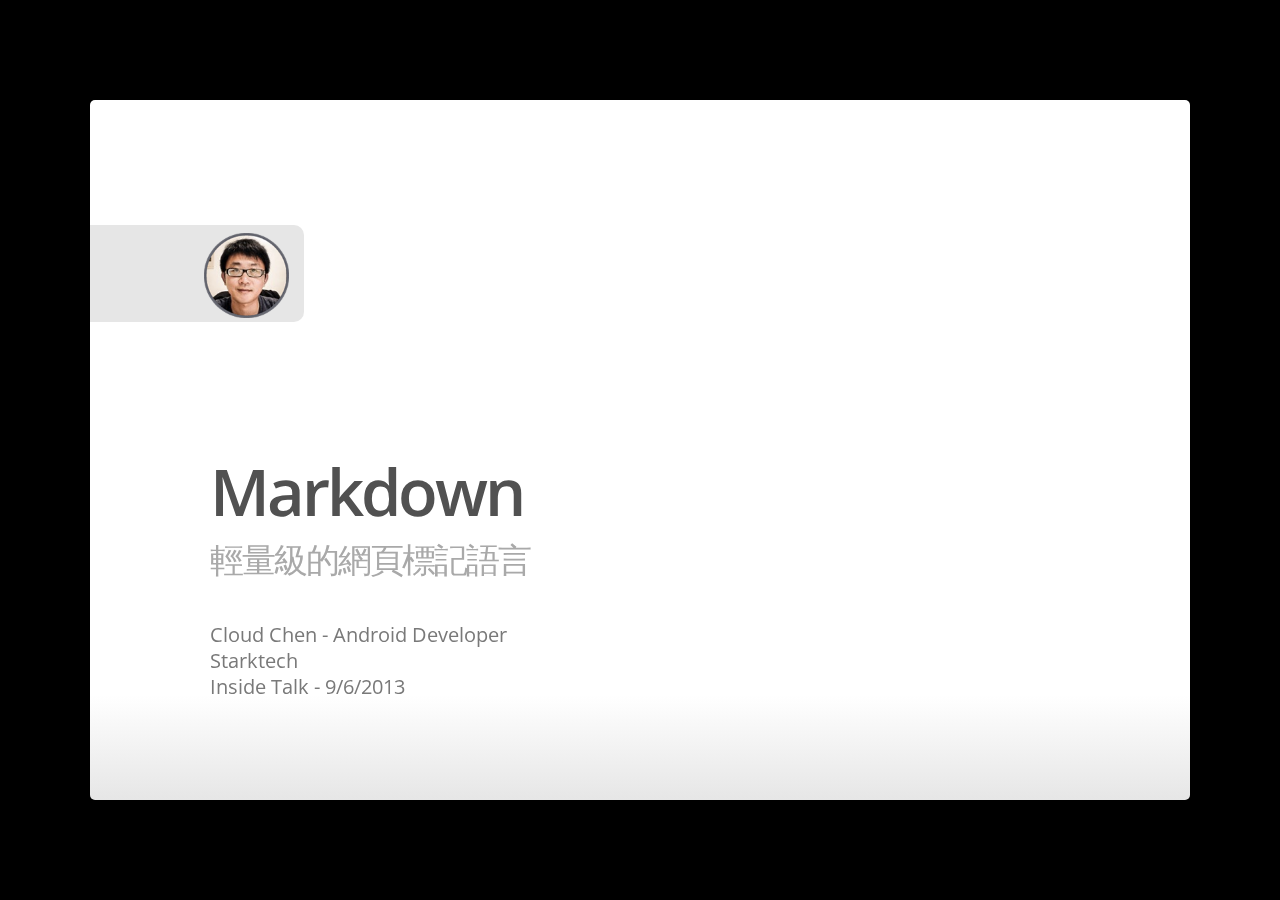
==== template.html @ d06f72a3 "recreate the git repo" ====
<!--
Google IO 2012/2013 HTML5 Slide Template

Authors: Eric Bidelman <ebidel@gmail.com>
         Luke Mahé <lukem@google.com>

URL: https://code.google.com/p/io-2012-slides
-->
<!DOCTYPE html>
<html>
<head>
  <title></title>
  <meta charset="utf-8">
  <meta http-equiv="X-UA-Compatible" content="chrome=1">
  <!--<meta name="viewport" content="width=device-width, initial-scale=1.0, minimum-scale=1.0">-->
  <!--<meta name="viewport" content="width=device-width, initial-scale=1.0">-->
  <!--This one seems to work all the time, but really small on ipad-->
  <!--<meta name="viewport" content="initial-scale=0.4">-->
  <meta name="apple-mobile-web-app-capable" content="yes">
  <link rel="stylesheet" media="all" href="theme/css/default.css">
  <link rel="stylesheet" media="only screen and (max-device-width: 480px)" href="theme/css/phone.css">
  <base target="_blank"> <!-- This amazingness opens all links in a new tab. -->
  <script data-main="js/slides" src="js/require-1.0.8.min.js"></script>
</head>
<body style="opacity: 0">

<slides class="layout-widescreen">

  <slide class="title-slide segue nobackground">
    <aside class="gdbar"><img src="images/avatar_128.png"></aside>
    <!-- The content of this hgroup is replaced programmatically through the slide_config.json. -->
    <hgroup class="auto-fadein">
      <h1 data-config-title><!-- populated from slide_config.json --></h1>
      <h2 data-config-subtitle><!-- populated from slide_config.json --></h2>
      <p data-config-presenter><!-- populated from slide_config.json --></p>
    </hgroup>
  </slide>

  <slide>
    <hgroup>
      <h2>什麼是 Markdown ?</h2>
    </hgroup>
    <article>
      <ul>
        <li>Markup Language (標記語言) 的一種</li>
        <li>一種寫作的方法</li>
        <li>純文字的 rich text word processor</li>
        <li></li>
      </ul>
    </article>
  </slide>

  <slide>
    <hgroup>
      <h2>Slide with Bullets that Build</h2>
      <h3>Subtitle Placeholder</h3>
    </hgroup>
    <article>
      <p>A list where items build:</p>
      <ul class="build">
        <li>Pressing 'h' highlights code snippets</li>
        <li>Pressing 'p' toggles speaker notes (if they're on the current slide)</li>
        <li>Pressing 'f' toggles fullscreen viewing</li>
        <li>Pressing 'w' toggles widescreen</li>
        <li>Pressing 'o' toggles overview mode</li>
        <li>Pressing 'ESC' toggles off these goodies</li>
      </ul>
      <p>Another list, but items fade as they build:</p>
      <ul class="build fade">
        <li>Hover over me!</li>
        <li>Hover over me!</li>
        <li>Hover over me!</li>
      </ul>
    </article>
  </slide>

  <slide>
    <hgroup>
      <h2>Slide with (Smaller Font)</h2>
    </hgroup>
    <article class="smaller">
      <ul>
        <li>All <a href="http://google.com">links</a> open in new tabs.</li>
        <li>To change that this, add <code>target="_self"</code> to the link.</li>
      </ul>
    </article>
  </slide>

  <slide hidden>
    Hidden slides are left out of the presentation.
  </slide>

  <slide>
    <hgroup>
      <h2>Code Slide (with Subtitle Placeholder)</h2>
      <h3>Subtitle Placeholder</h3>
    </hgroup>
    <article>
      <p>Press 'h' to highlight important sections of code (wrapped in <code>&lt;b&gt;</code>).</p>
      <pre data-lang="markdown">
Hello *Stark!*

Welcome to **Starktech**!
</pre>
<pre class="prettyprint" data-lang="html">
&lt;p&gt;Hello &lt;strong&gt;Stark!&lt;/strong&gt;&lt;/p&gt;
&lt;p&gt;Welcome to &lt;i&gt;Starktech!&lt;/i&gt;&lt;/p&gt;
</pre>
    <p>
      <ul>
        <li>Hello Stark!</li>
        <li>Welcome to <i>Starktech!</i></li>
      </ul>
    </p>
    </article>
  </slide>

  <slide>
    <hgroup>
      <h2>Code Slide (Smaller Font)</h2>
    </hgroup>
    <article class="smaller">
      <pre class="prettyprint" data-lang="javascript">
// Say hello world until the user starts questioning
// the meaningfulness of their existence.
function helloWorld(world) {
  for (var i = 42; --i &gt;= 0;) {
    alert('Hello ' + String(world));
  }
}
</pre>
<pre class="prettyprint" data-lang="css">
&lt;style&gt;
  p { color: pink }
  b { color: blue }
&lt;/style&gt;
</pre>
<pre class="prettyprint" data-lang="html">
&lt;!DOCTYPE html>
&lt;html>
&lt;head>
  &lt;title>My Awesome Page&lt;/title>
&lt;/head>
&lt;body>
  &lt;p&gt;Hello world&lt;/p&gt;
&lt;body>
&lt;/html>
</pre>
    </article>
  </slide>

  <slide>
    <aside class="note">
      <section>
        <ul>
          <li>Point I wanted to make #1</li>
          <li>Point I wanted to make #2</li>
          <li>Point I wanted to make #3</li>
          <li>Example <a href="#">link</a> in notes.</li>
        </ul>
        <p><b>Remember to say this tag line!</b></p>
      </section>
    </aside>
    <hgroup>
      <h2>Slide with Speaker Notes</h2>
    </hgroup>
    <article>
      <p>Press 'p' to toggle speaker notes.</p>
    </article>
  </slide>

  <slide>
    <aside class="note">
      <section>
        <ul>
          <li>See this amazing link: <a href="http://www.google.com">link</a>.</li>
        </ul>
        <p><b>Remember to say this tag line!</b></p>
      </section>
    </aside>
    <hgroup>
      <h2>Presenter Mode</h2>
    </hgroup>
    <article>
      <p>Add <code><a href="?presentme=true" target="_self">?presentme=true</a></code> to the URL to enabled presenter mode.
      This setting is sticky, meaning refreshing the page will persist presenter
      mode.</p>
      <p>Hit <code><a href="?presentme=false" target="_self">?presentme=false</a></code> to disable presenter mode.</p>
    </article>
  </slide>

  <slide>
    <hgroup>
      <h2>Slide with Image</h2>
    </hgroup>
    <article>
      <img src="images/chart.png" class="reflect" alt="Description" title="Description">
      <footer class="source">source: place source info here</footer>
    </article>
  </slide>

  <slide>
    <hgroup>
      <h2>Slide with Image (Centered horz/vert)</h2>
    </hgroup>
    <article class="flexbox vcenter">
      <img src="images/barchart.png" alt="Description" title="Description">
      <footer class="source">source: place source info here</footer>
    </article>
  </slide>

  <slide>
    <hgroup>
      <h2>Table Option A</h2>
      <h3>Subtitle Placeholder</h3>
    </hgroup>
    <article>
      <table>
        <tr>
          <th>格式</th><th>常見用途</th>
        </tr>
        <tr>
          <td>XML (eXtensible Markup Language)</td><td class="highlight">展現格式、五六七八、五花八門</td>
        </tr>
        <tr>
          <td>HTML (HyperText Markup Language)</td><td>網頁</td>
        </tr>
        <tr>
          <td>Textile</td><td>Wikipedia</td>
        </tr>
        <tr>
          <td>Row 4</td><td>placeholder</td>
        </tr>
        <tr>
          <td>Row 5</td><td>placeholder</td>
        </tr>
      </table>
    </article>
  </slide>

  <slide>
    <hgroup>
      <h2>Table Option A (Smaller Text)</h2>
      <h3>Subtitle Placeholder</h3>
    </hgroup>
    <article class="smaller">
      <table>
        <tr>
          <th></th><th>Column 1</th><th>Column 2</th><th>Column 3</th><th>Column 4</th>
        </tr>
        <tr>
          <td>Row 1</td><td>placeholder</td><td class="highlight">placeholder</td><td>placeholder</td><td>placeholder</td>
        </tr>
        <tr>
          <td>Row 2</td><td>placeholder</td><td>placeholder</td><td>placeholder</td><td>placeholder</td>
        </tr>
        <tr>
          <td>Row 3</td><td>placeholder</td><td>placeholder</td><td>placeholder</td><td>placeholder</td>
        </tr>
        <tr>
          <td>Row 4</td><td>placeholder</td><td>placeholder</td><td>placeholder</td><td>placeholder</td>
        </tr>
        <tr>
          <td>Row 5</td><td>placeholder</td><td>placeholder</td><td>placeholder</td><td>placeholder</td>
        </tr>
      </table>
    </article>
  </slide>

  <slide>
    <hgroup>
      <h2>Table Option B</h2>
      <h3>Subtitle Placeholder</h3>
    </hgroup>
    <article>
      <table class="rows">
        <tr>
          <th>Header 1</th><td>placeholder</td><td class="highlight">placeholder</td><td>placeholder</td>
        </tr>
        <tr>
          <th>Header 2</th><td>placeholder</td><td>placeholder</td><td>placeholder</td>
        </tr>
        <tr>
          <th>Header 3</th><td>placeholder</td><td>placeholder</td><td>placeholder</td>
        </tr>
        <tr>
          <th>Header 4</th><td>placeholder</td><td>placeholder</td><td>placeholder</td>
        </tr>
        <tr>
          <th>Header 5</th><td>placeholder</td><td>placeholder</td><td>placeholder</td>
        </tr>
      </table>
    </article>
  </slide>

  <slide>
    <hgroup>
      <h2>Slide Styles</h2>
    </hgroup>
    <article class="smaller">
      <div class="columns-2">
        <ul>
          <li class="red">class="red"</li>
          <li class="red2">class="red2"</li>
          <li class="red3">class="red3"</li>
          <li class="blue">class="blue"</li>
          <li class="blue2">class="blue2"</li>
          <li class="blue3">class="blue3"</li>
          <li class="green">class="green"</li>
          <li class="green2">class="green2"</li>
        </ul>
        <ul>
          <li class="green3">class="green3"</li>
          <li class="yellow">class="yellow"</li>
          <li class="yellow2">class="yellow2"</li>
          <li class="yellow3">class="yellow3"</li>
          <li class="gray">class="gray"</li>
          <li class="gray2">class="gray2"</li>
          <li class="gray3">class="gray3"</li>
          <li class="gray4">class="gray4"</li>
        </ul>
      </div>
      <div class="centered" style="margin-top:2em">
        I am centered text with a <button>Button</button> and <button disabled>Disabled</button> button.
      </div>
    </article>
  </slide>

  <slide class="segue dark nobackground">
    <aside class="gdbar"><img src="images/avatar_128.png"></aside>
    <hgroup class="auto-fadein">
      <h2>Learning Resource</h2>
      <h3>Subtitle Placeholder</h3>
    </hgroup>
  </slide>

  <slide class="fill nobackground" style="background-image: url(images/sky.jpg)">
    <hgroup>
      <h2 class="white">Full Image (with Optional Header)</h2>
    </hgroup>
    <footer class="source white">www.flickr.com/photos/25797459@N06/5438799763/</footer>
  </slide>

  <slide class="segue dark quote nobackground">
    <aside class="gdbar right bottom"><img src="images/google_developers_icon_128.png"></aside>
    <article class="flexbox vleft auto-fadein">
      <q>
        This is an example of quote text.
      </q>
      <div class="author">
        Name<br>
        Company
      </div>
    </article>
  </slide>

  <slide>
    <hgroup>
      <h2>Slide with Iframe</h2>
    </hgroup>
    <article>
      <iframe data-src="http://www.google.com/doodle4google/resources/history.html"></iframe>
    </article>
  </slide>

  <slide>
    <article>
      <iframe data-src="http://www.google.com/doodle4google/resources/history.html"></iframe>
    </article>
  </slide>

  <slide class="thank-you-slide segue nobackground">
    <aside class="gdbar right"><img src="images/avatar_128.png"></aside>
    <article class="flexbox vleft auto-fadein">
      <h2>&lt;Thank You!&gt;</h2>
      <p>Important contact information goes here.</p>
    </article>
    <p class="auto-fadein" data-config-contact>
      <!-- populated from slide_config.json -->
    </p>
  </slide>

  <slide class="logoslide dark nobackground">
    <article class="flexbox vcenter">
      <span><img src="images/google_developers_logo_white.png"></span>
    </article>
  </slide>

  <slide class="backdrop"></slide>

</slides>

<script>
var _gaq = _gaq || [];
_gaq.push(['_setAccount', 'UA-XXXXXXXX-1']);
_gaq.push(['_trackPageview']);

(function() {
  var ga = document.createElement('script'); ga.type = 'text/javascript'; ga.async = true;
  ga.src = ('https:' == document.location.protocol ? 'https://ssl' : 'http://www') + '.google-analytics.com/ga.js';
  var s = document.getElementsByTagName('script')[0]; s.parentNode.insertBefore(ga, s);
})();
</script>

<!--[if IE]>
  <script src="http://ajax.googleapis.com/ajax/libs/chrome-frame/1/CFInstall.min.js"></script>
  <script>CFInstall.check({mode: 'overlay'});</script>
<![endif]-->
</body>
</html>
---- theme/css/default.css ----
@charset "UTF-8";
/* line 17, ../../../../../../Library/Ruby/Gems/1.8/gems/compass-0.12.2/frameworks/compass/stylesheets/compass/reset/_utilities.scss */
html, body, div, span, applet, object, iframe,
h1, h2, h3, h4, h5, h6, p, blockquote, pre,
a, abbr, acronym, address, big, cite, code,
del, dfn, em, img, ins, kbd, q, s, samp,
small, strike, strong, sub, sup, tt, var,
b, u, i, center,
dl, dt, dd, ol, ul, li,
fieldset, form, label, legend,
table, caption, tbody, tfoot, thead, tr, th, td,
article, aside, canvas, details, embed,
figure, figcaption, footer, header, hgroup,
menu, nav, output, ruby, section, summary,
time, mark, audio, video {
  margin: 0;
  padding: 0;
  border: 0;
  font: inherit;
  font-size: 100%;
  vertical-align: baseline;
}

/* line 22, ../../../../../../Library/Ruby/Gems/1.8/gems/compass-0.12.2/frameworks/compass/stylesheets/compass/reset/_utilities.scss */
html {
  line-height: 1;
}

/* line 24, ../../../../../../Library/Ruby/Gems/1.8/gems/compass-0.12.2/frameworks/compass/stylesheets/compass/reset/_utilities.scss */
ol, ul {
  list-style: none;
}

/* line 26, ../../../../../../Library/Ruby/Gems/1.8/gems/compass-0.12.2/frameworks/compass/stylesheets/compass/reset/_utilities.scss */
table {
  border-collapse: collapse;
  border-spacing: 0;
}

/* line 28, ../../../../../../Library/Ruby/Gems/1.8/gems/compass-0.12.2/frameworks/compass/stylesheets/compass/reset/_utilities.scss */
caption, th, td {
  text-align: left;
  font-weight: normal;
  vertical-align: middle;
}

/* line 30, ../../../../../../Library/Ruby/Gems/1.8/gems/compass-0.12.2/frameworks/compass/stylesheets/compass/reset/_utilities.scss */
q, blockquote {
  quotes: none;
}
/* line 103, ../../../../../../Library/Ruby/Gems/1.8/gems/compass-0.12.2/frameworks/compass/stylesheets/compass/reset/_utilities.scss */
q:before, q:after, blockquote:before, blockquote:after {
  content: "";
  content: none;
}

/* line 32, ../../../../../../Library/Ruby/Gems/1.8/gems/compass-0.12.2/frameworks/compass/stylesheets/compass/reset/_utilities.scss */
a img {
  border: none;
}

/* line 116, ../../../../../../Library/Ruby/Gems/1.8/gems/compass-0.12.2/frameworks/compass/stylesheets/compass/reset/_utilities.scss */
article, aside, details, figcaption, figure, footer, header, hgroup, menu, nav, section, summary {
  display: block;
}

/**
 * Base SlideDeck Styles
 */
/* line 52, ../scss/_base.scss */
html {
  height: 100%;
  overflow: hidden;
}

/* line 57, ../scss/_base.scss */
body {
  margin: 0;
  padding: 0;
  opacity: 0;
  height: 100%;
  min-height: 740px;
  width: 100%;
  overflow: hidden;
  color: #fff;
  -webkit-font-smoothing: antialiased;
  -moz-font-smoothing: antialiased;
  -ms-font-smoothing: antialiased;
  -o-font-smoothing: antialiased;
  -webkit-transition: opacity 800ms ease-in;
  -webkit-transition-delay: 100ms;
  -moz-transition: opacity 800ms ease-in 100ms;
  -o-transition: opacity 800ms ease-in 100ms;
  transition: opacity 800ms ease-in 100ms;
}
/* line 73, ../scss/_base.scss */
body.loaded {
  opacity: 1 !important;
}

/* line 78, ../scss/_base.scss */
input, button {
  vertical-align: middle;
}

/* line 82, ../scss/_base.scss */
slides > slide[hidden] {
  display: none !important;
}

/* line 86, ../scss/_base.scss */
slides {
  width: 100%;
  height: 100%;
  position: absolute;
  left: 0;
  top: 0;
  -webkit-transform: translate3d(0, 0, 0);
  -moz-transform: translate3d(0, 0, 0);
  -ms-transform: translate3d(0, 0, 0);
  -o-transform: translate3d(0, 0, 0);
  transform: translate3d(0, 0, 0);
  -webkit-perspective: 1000;
  -moz-perspective: 1000;
  -ms-perspective: 1000;
  -o-perspective: 1000;
  perspective: 1000;
  -webkit-transform-style: preserve-3d;
  -moz-transform-style: preserve-3d;
  -ms-transform-style: preserve-3d;
  -o-transform-style: preserve-3d;
  transform-style: preserve-3d;
  -webkit-transition: opacity 800ms ease-in;
  -webkit-transition-delay: 100ms;
  -moz-transition: opacity 800ms ease-in 100ms;
  -o-transition: opacity 800ms ease-in 100ms;
  transition: opacity 800ms ease-in 100ms;
}

/* line 98, ../scss/_base.scss */
slides > slide {
  display: block;
  position: absolute;
  overflow: hidden;
  left: 50%;
  top: 50%;
  -webkit-box-sizing: border-box;
  -moz-box-sizing: border-box;
  box-sizing: border-box;
}

/* Slide styles */
/*article.fill iframe {
  position: absolute;
  left: 0;
  top: 0;
  width: 100%;
  height: 100%;

  border: 0;
  margin: 0;

  @include border-radius(10px);

  z-index: -1;
}

slide.fill {
  background-repeat: no-repeat;
  @include background-size(cover);
}

slide.fill img {
  position: absolute;
  left: 0;
  top: 0;
  min-width: 100%;
  min-height: 100%;

  z-index: -1;
}
*/
/**
 * Theme Styles
 */
/* line 22, ../scss/default.scss */
::selection {
  color: white;
  background-color: #ffd14d;
  text-shadow: none;
}

/* line 28, ../scss/default.scss */
::-webkit-scrollbar {
  height: 16px;
  overflow: visible;
  width: 16px;
}

/* line 33, ../scss/default.scss */
::-webkit-scrollbar-thumb {
  background-color: rgba(0, 0, 0, 0.1);
  background-clip: padding-box;
  border: solid transparent;
  min-height: 28px;
  padding: 100px 0 0;
  -webkit-box-shadow: inset 1px 1px 0 rgba(0, 0, 0, 0.1), inset 0 -1px 0 rgba(0, 0, 0, 0.07);
  -moz-box-shadow: inset 1px 1px 0 rgba(0, 0, 0, 0.1), inset 0 -1px 0 rgba(0, 0, 0, 0.07);
  box-shadow: inset 1px 1px 0 rgba(0, 0, 0, 0.1), inset 0 -1px 0 rgba(0, 0, 0, 0.07);
  border-width: 1px 1px 1px 6px;
}

/* line 42, ../scss/default.scss */
::-webkit-scrollbar-thumb:hover {
  background-color: rgba(0, 0, 0, 0.5);
}

/* line 45, ../scss/default.scss */
::-webkit-scrollbar-button {
  height: 0;
  width: 0;
}

/* line 49, ../scss/default.scss */
::-webkit-scrollbar-track {
  background-clip: padding-box;
  border: solid transparent;
  border-width: 0 0 0 4px;
}

/* line 54, ../scss/default.scss */
::-webkit-scrollbar-corner {
  background: transparent;
}

/* line 58, ../scss/default.scss */
body {
  background: black;
}

/* line 62, ../scss/default.scss */
slides > slide {
  display: none;
  font-family: 'Open Sans', Arial, sans-serif;
  font-size: 26px;
  color: #797979;
  width: 900px;
  height: 700px;
  margin-left: -450px;
  margin-top: -350px;
  padding: 40px 60px;
  -webkit-border-radius: 5px;
  -moz-border-radius: 5px;
  -ms-border-radius: 5px;
  -o-border-radius: 5px;
  border-radius: 5px;
  -webkit-transition: all 0.6s ease-in-out;
  -moz-transition: all 0.6s ease-in-out;
  -o-transition: all 0.6s ease-in-out;
  transition: all 0.6s ease-in-out;
}
/* line 83, ../scss/default.scss */
slides > slide.far-past {
  display: none;
}
/* line 90, ../scss/default.scss */
slides > slide.past {
  display: block;
  opacity: 0;
}
/* line 97, ../scss/default.scss */
slides > slide.current {
  display: block;
  opacity: 1;
}
/* line 103, ../scss/default.scss */
slides > slide.current .auto-fadein {
  opacity: 1;
}
/* line 107, ../scss/default.scss */
slides > slide.current .gdbar {
  -webkit-background-size: 100% 100%;
  -moz-background-size: 100% 100%;
  -o-background-size: 100% 100%;
  background-size: 100% 100%;
}
/* line 112, ../scss/default.scss */
slides > slide.next {
  display: block;
  opacity: 0;
  pointer-events: none;
}
/* line 120, ../scss/default.scss */
slides > slide.far-next {
  display: none;
}
/* line 127, ../scss/default.scss */
slides > slide.dark {
  background: #515151 !important;
}
/* line 135, ../scss/default.scss */
slides > slide:not(.nobackground):before {
  font-size: 12pt;
  content: "";
  position: absolute;
  bottom: 20px;
  left: 60px;
  background: url(../../images/avatar_128.png) no-repeat 0 50%;
  -webkit-background-size: 30px 30px;
  -moz-background-size: 30px 30px;
  -o-background-size: 30px 30px;
  background-size: 30px 30px;
  padding-left: 40px;
  height: 30px;
  line-height: 1.9;
}
/* line 147, ../scss/default.scss */
slides > slide:not(.nobackground):after {
  font-size: 12pt;
  content: attr(data-slide-num) "/" attr(data-total-slides);
  position: absolute;
  bottom: 20px;
  right: 60px;
  line-height: 1.9;
}
/* line 158, ../scss/default.scss */
slides > slide.title-slide:after {
  content: '';
  position: absolute;
  bottom: 40px;
  right: 40px;
  width: 100%;
  height: 60px;
}
/* line 170, ../scss/default.scss */
slides > slide.backdrop {
  z-index: -10;
  display: block !important;
  background: -webkit-gradient(linear, 50% 0%, 50% 100%, color-stop(0%, #ffffff), color-stop(85%, #ffffff), color-stop(100%, #e6e6e6));
  background: -webkit-linear-gradient(#ffffff, #ffffff 85%, #e6e6e6);
  background: -moz-linear-gradient(#ffffff, #ffffff 85%, #e6e6e6);
  background: -o-linear-gradient(#ffffff, #ffffff 85%, #e6e6e6);
  background: linear-gradient(#ffffff, #ffffff 85%, #e6e6e6);
  background-color: white;
}
/* line 175, ../scss/default.scss */
slides > slide.backdrop:after, slides > slide.backdrop:before {
  display: none;
}
/* line 180, ../scss/default.scss */
slides > slide > hgroup + article {
  margin-top: 45px;
}
/* line 184, ../scss/default.scss */
slides > slide > hgroup + article.flexbox.vcenter, slides > slide > hgroup + article.flexbox.vleft, slides > slide > hgroup + article.flexbox.vright {
  height: 80%;
}
/* line 189, ../scss/default.scss */
slides > slide > hgroup + article p {
  margin-bottom: 1em;
}
/* line 194, ../scss/default.scss */
slides > slide > article:only-child {
  height: 100%;
}
/* line 197, ../scss/default.scss */
slides > slide > article:only-child > iframe {
  height: 98%;
}

/* line 203, ../scss/default.scss */
slides.layout-faux-widescreen > slide {
  padding: 40px 160px;
}

/* line 212, ../scss/default.scss */
slides.layout-widescreen > slide,
slides.layout-faux-widescreen > slide {
  margin-left: -550px;
  width: 1100px;
}
/* line 217, ../scss/default.scss */
slides.layout-widescreen > slide.far-past,
slides.layout-faux-widescreen > slide.far-past {
  display: block;
  display: none;
  -webkit-transform: translate(-2260px);
  -moz-transform: translate(-2260px);
  -ms-transform: translate(-2260px);
  -o-transform: translate(-2260px);
  transform: translate(-2260px);
  -webkit-transform: translate3d(-2260px, 0, 0);
  -moz-transform: translate3d(-2260px, 0, 0);
  -ms-transform: translate3d(-2260px, 0, 0);
  -o-transform: translate3d(-2260px, 0, 0);
  transform: translate3d(-2260px, 0, 0);
}
/* line 224, ../scss/default.scss */
slides.layout-widescreen > slide.past,
slides.layout-faux-widescreen > slide.past {
  display: block;
  opacity: 0;
}
/* line 231, ../scss/default.scss */
slides.layout-widescreen > slide.current,
slides.layout-faux-widescreen > slide.current {
  display: block;
  opacity: 1;
}
/* line 238, ../scss/default.scss */
slides.layout-widescreen > slide.next,
slides.layout-faux-widescreen > slide.next {
  display: block;
  opacity: 0;
  pointer-events: none;
}
/* line 246, ../scss/default.scss */
slides.layout-widescreen > slide.far-next,
slides.layout-faux-widescreen > slide.far-next {
  display: block;
  display: none;
  -webkit-transform: translate(2260px);
  -moz-transform: translate(2260px);
  -ms-transform: translate(2260px);
  -o-transform: translate(2260px);
  transform: translate(2260px);
  -webkit-transform: translate3d(2260px, 0, 0);
  -moz-transform: translate3d(2260px, 0, 0);
  -ms-transform: translate3d(2260px, 0, 0);
  -o-transform: translate3d(2260px, 0, 0);
  transform: translate3d(2260px, 0, 0);
}
/* line 253, ../scss/default.scss */
slides.layout-widescreen #prev-slide-area,
slides.layout-faux-widescreen #prev-slide-area {
  margin-left: -650px;
}
/* line 257, ../scss/default.scss */
slides.layout-widescreen #next-slide-area,
slides.layout-faux-widescreen #next-slide-area {
  margin-left: 550px;
}

/* line 262, ../scss/default.scss */
b {
  font-weight: 600;
}

/* line 266, ../scss/default.scss */
a {
  color: #2a7cdf;
  text-decoration: none;
  border-bottom: 1px solid rgba(42, 124, 223, 0.5);
}
/* line 271, ../scss/default.scss */
a:hover {
  color: black !important;
}

/* line 276, ../scss/default.scss */
h1, h2, h3 {
  font-weight: 600;
}

/* line 280, ../scss/default.scss */
h2 {
  font-size: 45px;
  line-height: 45px;
  letter-spacing: -2px;
  color: #515151;
}

/* line 287, ../scss/default.scss */
h3 {
  font-size: 30px;
  letter-spacing: -1px;
  line-height: 2;
  font-weight: inherit;
  color: #797979;
}

/* line 295, ../scss/default.scss */
ul {
  margin-left: 1.2em;
  margin-bottom: 1em;
  position: relative;
}
/* line 300, ../scss/default.scss */
ul li {
  margin-bottom: 0.5em;
}
/* line 303, ../scss/default.scss */
ul li ul {
  margin-left: 2em;
  margin-bottom: 0;
}
/* line 307, ../scss/default.scss */
ul li ul li:before {
  content: '-';
  font-weight: 600;
}
/* line 314, ../scss/default.scss */
ul > li:before {
  content: '\00B7';
  margin-left: -1em;
  position: absolute;
  font-weight: 600;
}
/* line 321, ../scss/default.scss */
ul ul {
  margin-top: .5em;
}

/* line 328, ../scss/default.scss */
.highlight-code slide.current pre > * {
  opacity: 0.25;
  -webkit-transition: opacity 0.5s ease-in;
  -moz-transition: opacity 0.5s ease-in;
  -o-transition: opacity 0.5s ease-in;
  transition: opacity 0.5s ease-in;
}
/* line 332, ../scss/default.scss */
.highlight-code slide.current b {
  opacity: 1;
}

/* line 337, ../scss/default.scss */
pre {
  font-family: 'Source Code Pro', 'Courier New', monospace;
  font-size: 20px;
  line-height: 28px;
  padding: 10px 0 10px 60px;
  letter-spacing: -1px;
  margin-bottom: 20px;
  width: 106%;
  background-color: #e6e6e6;
  left: -60px;
  position: relative;
  -webkit-box-sizing: border-box;
  -moz-box-sizing: border-box;
  box-sizing: border-box;
  /*overflow: hidden;*/
}
/* line 351, ../scss/default.scss */
pre[data-lang]:after {
  content: attr(data-lang);
  background-color: darkgrey;
  right: 0;
  top: 0;
  position: absolute;
  font-size: 16pt;
  color: white;
  padding: 2px 25px;
  text-transform: uppercase;
}

/* line 364, ../scss/default.scss */
pre[data-lang="go"] {
  color: #333;
}

/* line 368, ../scss/default.scss */
code {
  font-size: 95%;
  font-family: 'Source Code Pro', 'Courier New', monospace;
  color: black;
}

/* line 374, ../scss/default.scss */
iframe {
  width: 100%;
  height: 530px;
  background: white;
  border: 1px solid #e6e6e6;
  -webkit-box-sizing: border-box;
  -moz-box-sizing: border-box;
  box-sizing: border-box;
}

/* line 382, ../scss/default.scss */
dt {
  font-weight: bold;
}

/* line 386, ../scss/default.scss */
button {
  display: inline-block;
  background: -webkit-gradient(linear, 50% 0%, 50% 100%, color-stop(40%, #f9f9f9), color-stop(70%, #e3e3e3));
  background: -webkit-linear-gradient(#f9f9f9 40%, #e3e3e3 70%);
  background: -moz-linear-gradient(#f9f9f9 40%, #e3e3e3 70%);
  background: -o-linear-gradient(#f9f9f9 40%, #e3e3e3 70%);
  background: linear-gradient(#f9f9f9 40%, #e3e3e3 70%);
  border: 1px solid darkgrey;
  -webkit-border-radius: 3px;
  -moz-border-radius: 3px;
  -ms-border-radius: 3px;
  -o-border-radius: 3px;
  border-radius: 3px;
  padding: 5px 8px;
  outline: none;
  white-space: nowrap;
  -webkit-user-select: none;
  -moz-user-select: none;
  user-select: none;
  cursor: pointer;
  text-shadow: 1px 1px white;
  font-size: 10pt;
}

/* line 400, ../scss/default.scss */
button:not(:disabled):hover {
  border-color: #515151;
}

/* line 404, ../scss/default.scss */
button:not(:disabled):active {
  background: -webkit-gradient(linear, 50% 0%, 50% 100%, color-stop(40%, #e3e3e3), color-stop(70%, #f9f9f9));
  background: -webkit-linear-gradient(#e3e3e3 40%, #f9f9f9 70%);
  background: -moz-linear-gradient(#e3e3e3 40%, #f9f9f9 70%);
  background: -o-linear-gradient(#e3e3e3 40%, #f9f9f9 70%);
  background: linear-gradient(#e3e3e3 40%, #f9f9f9 70%);
}

/* line 408, ../scss/default.scss */
:disabled {
  color: darkgrey;
}

/* line 412, ../scss/default.scss */
.blue {
  color: #4387fd;
}

/* line 415, ../scss/default.scss */
.blue2 {
  color: #3c8ef3;
}

/* line 418, ../scss/default.scss */
.blue3 {
  color: #2a7cdf;
}

/* line 421, ../scss/default.scss */
.yellow {
  color: #ffd14d;
}

/* line 424, ../scss/default.scss */
.yellow2 {
  color: #f9cc46;
}

/* line 427, ../scss/default.scss */
.yellow3 {
  color: #f6c000;
}

/* line 430, ../scss/default.scss */
.green {
  color: #0da861;
}

/* line 433, ../scss/default.scss */
.green2 {
  color: #00a86d;
}

/* line 436, ../scss/default.scss */
.green3 {
  color: #009f5d;
}

/* line 439, ../scss/default.scss */
.red {
  color: #f44a3f;
}

/* line 442, ../scss/default.scss */
.red2 {
  color: #e0543e;
}

/* line 445, ../scss/default.scss */
.red3 {
  color: #d94d3a;
}

/* line 448, ../scss/default.scss */
.gray {
  color: #e6e6e6;
}

/* line 451, ../scss/default.scss */
.gray2 {
  color: darkgrey;
}

/* line 454, ../scss/default.scss */
.gray3 {
  color: #797979;
}

/* line 457, ../scss/default.scss */
.gray4 {
  color: #515151;
}

/* line 461, ../scss/default.scss */
.white {
  color: white !important;
}

/* line 464, ../scss/default.scss */
.black {
  color: black !important;
}

/* line 468, ../scss/default.scss */
.columns-2 {
  -webkit-column-count: 2;
  -moz-column-count: 2;
  -ms-column-count: 2;
  -o-column-count: 2;
  column-count: 2;
}

/* line 472, ../scss/default.scss */
table {
  width: 100%;
  border-collapse: -moz-initial;
  border-collapse: initial;
  border-spacing: 2px;
  border-bottom: 1px solid #797979;
}
/* line 479, ../scss/default.scss */
table tr > td:first-child, table th {
  font-weight: 600;
  color: #515151;
}
/* line 484, ../scss/default.scss */
table tr:nth-child(odd) {
  background-color: #e6e6e6;
}
/* line 488, ../scss/default.scss */
table th {
  color: white;
  font-size: 18px;
  background: -webkit-gradient(linear, 50% 0%, 50% 100%, color-stop(40%, #4387fd), color-stop(80%, #2a7cdf)) no-repeat;
  background: -webkit-linear-gradient(top, #4387fd 40%, #2a7cdf 80%) no-repeat;
  background: -moz-linear-gradient(top, #4387fd 40%, #2a7cdf 80%) no-repeat;
  background: -o-linear-gradient(top, #4387fd 40%, #2a7cdf 80%) no-repeat;
  background: linear-gradient(top, #4387fd 40%, #2a7cdf 80%) no-repeat;
}
/* line 494, ../scss/default.scss */
table td, table th {
  font-size: 18px;
  padding: 1em 0.5em;
}
/* line 499, ../scss/default.scss */
table td.highlight {
  color: #515151;
  background: -webkit-gradient(linear, 50% 0%, 50% 100%, color-stop(40%, #ffd14d), color-stop(80%, #f6c000)) no-repeat;
  background: -webkit-linear-gradient(top, #ffd14d 40%, #f6c000 80%) no-repeat;
  background: -moz-linear-gradient(top, #ffd14d 40%, #f6c000 80%) no-repeat;
  background: -o-linear-gradient(top, #ffd14d 40%, #f6c000 80%) no-repeat;
  background: linear-gradient(top, #ffd14d 40%, #f6c000 80%) no-repeat;
}
/* line 504, ../scss/default.scss */
table.rows {
  border-bottom: none;
  border-right: 1px solid #797979;
}

/* line 510, ../scss/default.scss */
q {
  font-size: 45px;
  line-height: 72px;
}
/* line 514, ../scss/default.scss */
q:before {
  content: '“';
  position: absolute;
  margin-left: -0.5em;
}
/* line 519, ../scss/default.scss */
q:after {
  content: '”';
  position: absolute;
  margin-left: 0.1em;
}

/* line 526, ../scss/default.scss */
slide.fill {
  background-repeat: no-repeat;
  -webkit-border-radius: 5px;
  -moz-border-radius: 5px;
  -ms-border-radius: 5px;
  -o-border-radius: 5px;
  border-radius: 5px;
  -webkit-background-size: cover;
  -moz-background-size: cover;
  -o-background-size: cover;
  background-size: cover;
}

/* Size variants */
/* line 535, ../scss/default.scss */
article.smaller p, article.smaller ul {
  font-size: 20px;
  line-height: 24px;
  letter-spacing: 0;
}
/* line 541, ../scss/default.scss */
article.smaller table td, article.smaller table th {
  font-size: 14px;
}
/* line 545, ../scss/default.scss */
article.smaller pre {
  font-size: 15px;
  line-height: 20px;
  letter-spacing: 0;
}
/* line 550, ../scss/default.scss */
article.smaller q {
  font-size: 40px;
  line-height: 48px;
}
/* line 554, ../scss/default.scss */
article.smaller q:before, article.smaller q:after {
  font-size: 60px;
}

/* Builds */
/* line 563, ../scss/default.scss */
.build > * {
  -webkit-transition: opacity 0.5s ease-in-out;
  -webkit-transition-delay: 0.2s;
  -moz-transition: opacity 0.5s ease-in-out 0.2s;
  -o-transition: opacity 0.5s ease-in-out 0.2s;
  transition: opacity 0.5s ease-in-out 0.2s;
}
/* line 567, ../scss/default.scss */
.build .to-build {
  opacity: 0;
}
/* line 571, ../scss/default.scss */
.build .build-fade {
  opacity: 0.3;
}
/* line 574, ../scss/default.scss */
.build .build-fade:hover {
  opacity: 1.0;
}

/* line 581, ../scss/default.scss */
.popup .next .build .to-build {
  opacity: 1;
}
/* line 585, ../scss/default.scss */
.popup .next .build .build-fade {
  opacity: 1;
}

/* Pretty print */
/* line 593, ../scss/default.scss */
.prettyprint .str,
.prettyprint .atv {
  /* a markup attribute value */
  color: #009f5d;
}

/* line 597, ../scss/default.scss */
.prettyprint .kwd,
.prettyprint .tag {
  /* a markup tag name */
  color: #0066cc;
}

/* line 600, ../scss/default.scss */
.prettyprint .com {
  /* a comment */
  color: #797979;
  font-style: italic;
}

/* line 604, ../scss/default.scss */
.prettyprint .lit {
  /* a literal value */
  color: #7f0000;
}

/* line 609, ../scss/default.scss */
.prettyprint .pun,
.prettyprint .opn,
.prettyprint .clo {
  color: #515151;
}

/* line 615, ../scss/default.scss */
.prettyprint .typ,
.prettyprint .atn,
.prettyprint .dec,
.prettyprint .var {
  /* a declaration; a variable name */
  color: #d94d3a;
}

/* line 618, ../scss/default.scss */
.prettyprint .pln {
  color: #515151;
}

/* line 622, ../scss/default.scss */
.note {
  position: absolute;
  z-index: 100;
  width: 100%;
  height: 100%;
  top: 0;
  left: 0;
  padding: 1em;
  background: rgba(0, 0, 0, 0.3);
  opacity: 0;
  pointer-events: none;
  display: -webkit-box !important;
  display: -moz-box !important;
  display: -ms-box !important;
  display: -o-box !important;
  display: box !important;
  -webkit-box-orient: vertical;
  -moz-box-orient: vertical;
  -ms-box-orient: vertical;
  box-orient: vertical;
  -webkit-box-align: center;
  -moz-box-align: center;
  -ms-box-align: center;
  box-align: center;
  -webkit-box-pack: center;
  -moz-box-pack: center;
  -ms-box-pack: center;
  box-pack: center;
  -webkit-border-radius: 5px;
  -moz-border-radius: 5px;
  -ms-border-radius: 5px;
  -o-border-radius: 5px;
  border-radius: 5px;
  -webkit-box-sizing: border-box;
  -moz-box-sizing: border-box;
  box-sizing: border-box;
  -webkit-transform: translateY(350px);
  -moz-transform: translateY(350px);
  -ms-transform: translateY(350px);
  -o-transform: translateY(350px);
  transform: translateY(350px);
  -webkit-transition: all 0.4s ease-in-out;
  -moz-transition: all 0.4s ease-in-out;
  -o-transition: all 0.4s ease-in-out;
  transition: all 0.4s ease-in-out;
}
/* line 640, ../scss/default.scss */
.note > section {
  background: #fff;
  -webkit-border-radius: 5px;
  -moz-border-radius: 5px;
  -ms-border-radius: 5px;
  -o-border-radius: 5px;
  border-radius: 5px;
  -webkit-box-shadow: 0 0 10px #797979;
  -moz-box-shadow: 0 0 10px #797979;
  box-shadow: 0 0 10px #797979;
  width: 60%;
  padding: 2em;
}

/* line 657, ../scss/default.scss */
.with-notes.popup slides.layout-widescreen slide.next,
.with-notes.popup slides.layout-faux-widescreen slide.next {
  -webkit-transform: translate3d(690px, 80px, 0) scale(0.35);
  -moz-transform: translate3d(690px, 80px, 0) scale(0.35);
  -ms-transform: translate3d(690px, 80px, 0) scale(0.35);
  -o-transform: translate3d(690px, 80px, 0) scale(0.35);
  transform: translate3d(690px, 80px, 0) scale(0.35);
}
/* line 660, ../scss/default.scss */
.with-notes.popup slides.layout-widescreen slide .note,
.with-notes.popup slides.layout-faux-widescreen slide .note {
  -webkit-transform: translate3d(300px, 800px, 0) scale(1.5);
  -moz-transform: translate3d(300px, 800px, 0) scale(1.5);
  -ms-transform: translate3d(300px, 800px, 0) scale(1.5);
  -o-transform: translate3d(300px, 800px, 0) scale(1.5);
  transform: translate3d(300px, 800px, 0) scale(1.5);
}
/* line 666, ../scss/default.scss */
.with-notes.popup slide {
  overflow: visible;
  background: white;
  -webkit-transition: none;
  -moz-transition: none;
  -o-transition: none;
  transition: none;
  pointer-events: none;
  -webkit-transform-origin: 0 0;
  -moz-transform-origin: 0 0;
  -ms-transform-origin: 0 0;
  -o-transform-origin: 0 0;
  transform-origin: 0 0;
}
/* line 673, ../scss/default.scss */
.with-notes.popup slide:not(.backdrop) {
  -webkit-transform: scale(0.6) translate3d(0.5em, 0.5em, 0);
  -moz-transform: scale(0.6) translate3d(0.5em, 0.5em, 0);
  -ms-transform: scale(0.6) translate3d(0.5em, 0.5em, 0);
  -o-transform: scale(0.6) translate3d(0.5em, 0.5em, 0);
  transform: scale(0.6) translate3d(0.5em, 0.5em, 0);
  -webkit-box-shadow: 0 0 10px #797979;
  -moz-box-shadow: 0 0 10px #797979;
  box-shadow: 0 0 10px #797979;
}
/* line 678, ../scss/default.scss */
.with-notes.popup slide.backdrop {
  background-image: -webkit-gradient(radial, 50% 50%, 0, 50% 50%, 600, color-stop(0%, #b1dfff), color-stop(100%, #4387fd));
  background-image: -webkit-radial-gradient(50% 50%, #b1dfff 0%, #4387fd 600px);
  background-image: -moz-radial-gradient(50% 50%, #b1dfff 0%, #4387fd 600px);
  background-image: -o-radial-gradient(50% 50%, #b1dfff 0%, #4387fd 600px);
  background-image: radial-gradient(50% 50%, #b1dfff 0%, #4387fd 600px);
}
/* line 684, ../scss/default.scss */
.with-notes.popup slide.next {
  -webkit-transform: translate3d(570px, 80px, 0) scale(0.35);
  -moz-transform: translate3d(570px, 80px, 0) scale(0.35);
  -ms-transform: translate3d(570px, 80px, 0) scale(0.35);
  -o-transform: translate3d(570px, 80px, 0) scale(0.35);
  transform: translate3d(570px, 80px, 0) scale(0.35);
  opacity: 1 !important;
}
/* line 688, ../scss/default.scss */
.with-notes.popup slide.next .note {
  display: none !important;
}
/* line 694, ../scss/default.scss */
.with-notes.popup .note {
  width: 109%;
  height: 260px;
  background: #e6e6e6;
  padding: 0;
  -webkit-box-shadow: 0 0 10px #797979;
  -moz-box-shadow: 0 0 10px #797979;
  box-shadow: 0 0 10px #797979;
  -webkit-transform: translate3d(250px, 800px, 0) scale(1.5);
  -moz-transform: translate3d(250px, 800px, 0) scale(1.5);
  -ms-transform: translate3d(250px, 800px, 0) scale(1.5);
  -o-transform: translate3d(250px, 800px, 0) scale(1.5);
  transform: translate3d(250px, 800px, 0) scale(1.5);
  -webkit-transition: opacity 400ms ease-in-out;
  -moz-transition: opacity 400ms ease-in-out;
  -o-transition: opacity 400ms ease-in-out;
  transition: opacity 400ms ease-in-out;
}
/* line 705, ../scss/default.scss */
.with-notes.popup .note > section {
  background: #fff;
  -webkit-border-radius: 5px;
  -moz-border-radius: 5px;
  -ms-border-radius: 5px;
  -o-border-radius: 5px;
  border-radius: 5px;
  height: 100%;
  width: 100%;
  -webkit-box-sizing: border-box;
  -moz-box-sizing: border-box;
  box-sizing: border-box;
  -webkit-box-shadow: none;
  -moz-box-shadow: none;
  box-shadow: none;
  overflow: auto;
  padding: 1em;
}
/* line 718, ../scss/default.scss */
.with-notes .note {
  opacity: 1;
  -webkit-transform: translateY(0);
  -moz-transform: translateY(0);
  -ms-transform: translateY(0);
  -o-transform: translateY(0);
  transform: translateY(0);
  pointer-events: auto;
}

/* line 725, ../scss/default.scss */
.source {
  font-size: 14px;
  color: darkgrey;
  position: absolute;
  bottom: 70px;
  left: 60px;
}

/* line 733, ../scss/default.scss */
.centered {
  text-align: center;
}

/* line 737, ../scss/default.scss */
.reflect {
  -webkit-box-reflect: below 3px -webkit-linear-gradient(rgba(255, 255, 255, 0) 85%, white 150%);
  -moz-box-reflect: below 3px -moz-linear-gradient(rgba(255, 255, 255, 0) 85%, white 150%);
  -o-box-reflect: below 3px -o-linear-gradient(rgba(255, 255, 255, 0) 85%, white 150%);
  -ms-box-reflect: below 3px -ms-linear-gradient(rgba(255, 255, 255, 0) 85%, white 150%);
  box-reflect: below 3px linear-gradient(rgba(255, 255, 255, 0) 85%, #ffffff 150%);
}

/* line 745, ../scss/default.scss */
.flexbox {
  display: -webkit-box !important;
  display: -moz-box !important;
  display: -ms-box !important;
  display: -o-box !important;
  display: box !important;
}

/* line 749, ../scss/default.scss */
.flexbox.vcenter {
  -webkit-box-orient: vertical;
  -moz-box-orient: vertical;
  -ms-box-orient: vertical;
  box-orient: vertical;
  -webkit-box-align: center;
  -moz-box-align: center;
  -ms-box-align: center;
  box-align: center;
  -webkit-box-pack: center;
  -moz-box-pack: center;
  -ms-box-pack: center;
  box-pack: center;
  height: 100%;
  width: 100%;
}

/* line 755, ../scss/default.scss */
.flexbox.vleft {
  -webkit-box-orient: vertical;
  -moz-box-orient: vertical;
  -ms-box-orient: vertical;
  box-orient: vertical;
  -webkit-box-align: left;
  -moz-box-align: left;
  -ms-box-align: left;
  box-align: left;
  -webkit-box-pack: center;
  -moz-box-pack: center;
  -ms-box-pack: center;
  box-pack: center;
  height: 100%;
  width: 100%;
}

/* line 761, ../scss/default.scss */
.flexbox.vright {
  -webkit-box-orient: vertical;
  -moz-box-orient: vertical;
  -ms-box-orient: vertical;
  box-orient: vertical;
  -webkit-box-align: end;
  -moz-box-align: end;
  -ms-box-align: end;
  box-align: end;
  -webkit-box-pack: center;
  -moz-box-pack: center;
  -ms-box-pack: center;
  box-pack: center;
  height: 100%;
  width: 100%;
}

/* line 767, ../scss/default.scss */
.auto-fadein {
  -webkit-transition: opacity 0.6s ease-in;
  -webkit-transition-delay: 1s;
  -moz-transition: opacity 0.6s ease-in 1s;
  -o-transition: opacity 0.6s ease-in 1s;
  transition: opacity 0.6s ease-in 1s;
  opacity: 0;
}

/* Clickable/tappable areas */
/* line 773, ../scss/default.scss */
.slide-area {
  z-index: 1000;
  position: absolute;
  left: 0;
  top: 0;
  width: 100px;
  height: 700px;
  left: 50%;
  top: 50%;
  cursor: pointer;
  margin-top: -350px;
}

/* line 790, ../scss/default.scss */
#prev-slide-area {
  margin-left: -550px;
}

/* line 795, ../scss/default.scss */
#next-slide-area {
  margin-left: 450px;
}

/* ===== SLIDE CONTENT ===== */
/* line 803, ../scss/default.scss */
.logoslide img {
  width: 383px;
  height: 92px;
}

/* line 809, ../scss/default.scss */
.segue {
  padding: 60px 120px;
}
/* line 812, ../scss/default.scss */
.segue h2 {
  color: #e6e6e6;
  font-size: 60px;
}
/* line 816, ../scss/default.scss */
.segue h3 {
  color: #e6e6e6;
  line-height: 2.8;
}
/* line 820, ../scss/default.scss */
.segue hgroup {
  position: absolute;
  bottom: 225px;
}

/* line 826, ../scss/default.scss */
.thank-you-slide {
  background: #4387fd !important;
  color: white;
}
/* line 830, ../scss/default.scss */
.thank-you-slide h2 {
  font-size: 60px;
  color: inherit;
}
/* line 835, ../scss/default.scss */
.thank-you-slide article > p {
  margin-top: 2em;
  font-size: 20pt;
}
/* line 840, ../scss/default.scss */
.thank-you-slide > p {
  position: absolute;
  bottom: 80px;
  font-size: 24pt;
  line-height: 1.3;
}

/* line 848, ../scss/default.scss */
aside.gdbar {
  height: 97px;
  width: 215px;
  position: absolute;
  left: -1px;
  top: 125px;
  -webkit-border-radius: 0 10px 10px 0;
  -moz-border-radius: 0 10px 10px 0;
  -ms-border-radius: 0 10px 10px 0;
  -o-border-radius: 0 10px 10px 0;
  border-radius: 0 10px 10px 0;
  background: -webkit-gradient(linear, 0% 50%, 100% 50%, color-stop(0%, #e6e6e6), color-stop(100%, #e6e6e6)) no-repeat;
  background: -webkit-linear-gradient(left, #e6e6e6, #e6e6e6) no-repeat;
  background: -moz-linear-gradient(left, #e6e6e6, #e6e6e6) no-repeat;
  background: -o-linear-gradient(left, #e6e6e6, #e6e6e6) no-repeat;
  background: linear-gradient(left, #e6e6e6, #e6e6e6) no-repeat;
  -webkit-background-size: 0% 100%;
  -moz-background-size: 0% 100%;
  -o-background-size: 0% 100%;
  background-size: 0% 100%;
  -webkit-transition: all 0.5s ease-out;
  -webkit-transition-delay: 0.5s;
  -moz-transition: all 0.5s ease-out 0.5s;
  -o-transition: all 0.5s ease-out 0.5s;
  transition: all 0.5s ease-out 0.5s;
  /* Better to transition only on background-size, but not sure how to do that with the mixin. */
}
/* line 859, ../scss/default.scss */
aside.gdbar.right {
  right: 0;
  left: -moz-initial;
  left: initial;
  top: 254px;
  /* 96 is height of gray icon bar */
  -webkit-transform: rotateZ(180deg);
  -moz-transform: rotateZ(180deg);
  -ms-transform: rotateZ(180deg);
  -o-transform: rotateZ(180deg);
  transform: rotateZ(180deg);
}
/* line 866, ../scss/default.scss */
aside.gdbar.right img {
  -webkit-transform: rotateZ(180deg);
  -moz-transform: rotateZ(180deg);
  -ms-transform: rotateZ(180deg);
  -o-transform: rotateZ(180deg);
  transform: rotateZ(180deg);
}
/* line 871, ../scss/default.scss */
aside.gdbar.bottom {
  top: -moz-initial;
  top: initial;
  bottom: 60px;
}
/* line 877, ../scss/default.scss */
aside.gdbar img {
  width: 85px;
  height: 85px;
  position: absolute;
  right: 0;
  margin: 8px 15px;
}

/* line 888, ../scss/default.scss */
.title-slide hgroup {
  bottom: 100px;
}
/* line 891, ../scss/default.scss */
.title-slide hgroup h1 {
  font-size: 65px;
  line-height: 1.4;
  letter-spacing: -3px;
  color: #515151;
}
/* line 898, ../scss/default.scss */
.title-slide hgroup h2 {
  font-size: 34px;
  color: darkgrey;
  font-weight: inherit;
}
/* line 904, ../scss/default.scss */
.title-slide hgroup p {
  font-size: 20px;
  color: #797979;
  line-height: 1.3;
  margin-top: 2em;
}

/* line 913, ../scss/default.scss */
.quote {
  color: #e6e6e6;
}
/* line 916, ../scss/default.scss */
.quote .author {
  font-size: 24px;
  position: absolute;
  bottom: 80px;
  line-height: 1.4;
}

/* line 925, ../scss/default.scss */
[data-config-contact] a {
  color: white;
  border-bottom: none;
}
/* line 929, ../scss/default.scss */
[data-config-contact] span {
  width: 115px;
  display: inline-block;
}

/* line 938, ../scss/default.scss */
.overview.popup .note {
  display: none !important;
}
/* line 944, ../scss/default.scss */
.overview slides slide {
  display: block;
  cursor: pointer;
  opacity: 0.5;
  pointer-events: auto !important;
  background: -webkit-gradient(linear, 50% 0%, 50% 100%, color-stop(0%, #ffffff), color-stop(85%, #ffffff), color-stop(100%, #e6e6e6));
  background: -webkit-linear-gradient(#ffffff, #ffffff 85%, #e6e6e6);
  background: -moz-linear-gradient(#ffffff, #ffffff 85%, #e6e6e6);
  background: -o-linear-gradient(#ffffff, #ffffff 85%, #e6e6e6);
  background: linear-gradient(#ffffff, #ffffff 85%, #e6e6e6);
  background-color: white;
}
/* line 945, ../scss/default.scss */
.overview slides slide.backdrop {
  display: none !important;
}
/* line 960, ../scss/default.scss */
.overview slides slide.far-past, .overview slides slide.past, .overview slides slide.next, .overview slides slide.far-next, .overview slides slide.far-past {
  opacity: 0.5;
  display: block;
}
/* line 965, ../scss/default.scss */
.overview slides slide.current {
  opacity: 1;
}
/* line 971, ../scss/default.scss */
.overview .slide-area {
  display: none;
}

@media print {
  /* line 978, ../scss/default.scss */
  slides slide {
    display: block !important;
    position: relative;
    background: -webkit-gradient(linear, 50% 0%, 50% 100%, color-stop(0%, #ffffff), color-stop(85%, #ffffff), color-stop(100%, #e6e6e6));
    background: -webkit-linear-gradient(#ffffff, #ffffff 85%, #e6e6e6);
    background: -moz-linear-gradient(#ffffff, #ffffff 85%, #e6e6e6);
    background: -o-linear-gradient(#ffffff, #ffffff 85%, #e6e6e6);
    background: linear-gradient(#ffffff, #ffffff 85%, #e6e6e6);
    background-color: white;
    -webkit-transform: none !important;
    -moz-transform: none !important;
    -ms-transform: none !important;
    -o-transform: none !important;
    transform: none !important;
    width: 100%;
    height: 100%;
    page-break-after: always;
    top: auto !important;
    left: auto !important;
    margin-top: 0 !important;
    margin-left: 0 !important;
    opacity: 1 !important;
    color: #555;
  }
  /* line 998, ../scss/default.scss */
  slides slide.far-past, slides slide.past, slides slide.next, slides slide.far-next, slides slide.far-past, slides slide.current {
    opacity: 1 !important;
    display: block !important;
  }
  /* line 1004, ../scss/default.scss */
  slides slide .build > * {
    -webkit-transition: none;
    -moz-transition: none;
    -o-transition: none;
    transition: none;
  }
  /* line 1009, ../scss/default.scss */
  slides slide .build .to-build,
  slides slide .build .build-fade {
    opacity: 1;
  }
  /* line 1014, ../scss/default.scss */
  slides slide .auto-fadein {
    opacity: 1 !important;
  }
  /* line 1018, ../scss/default.scss */
  slides slide.backdrop {
    display: none !important;
  }
  /* line 1022, ../scss/default.scss */
  slides slide table.rows {
    border-right: 0;
  }
  /* line 1027, ../scss/default.scss */
  slides slide[hidden] {
    display: none !important;
  }

  /* line 1032, ../scss/default.scss */
  .slide-area {
    display: none;
  }

  /* line 1036, ../scss/default.scss */
  .reflect {
    -webkit-box-reflect: none;
    -moz-box-reflect: none;
    -o-box-reflect: none;
    -ms-box-reflect: none;
    box-reflect: none;
  }

  /* line 1044, ../scss/default.scss */
  pre, code {
    font-family: monospace !important;
  }

  .circle {
    line-height: 0;
    display: inline-block;
    margin: 5px;
    border: 2px solid rgba(255,255,255,0.4);
    border-radius: 50%;
    transition: linear 0.25s;
    height: 32px;
    width: 32px;
  }
  .circle img {
    border-radius: 50%;
  }
}
---- theme/css/phone.css ----
slides>slide{-webkit-transition:none !important;-webkit-transition:none !important;-moz-transition:none !important;-o-transition:none !important;transition:none !important}
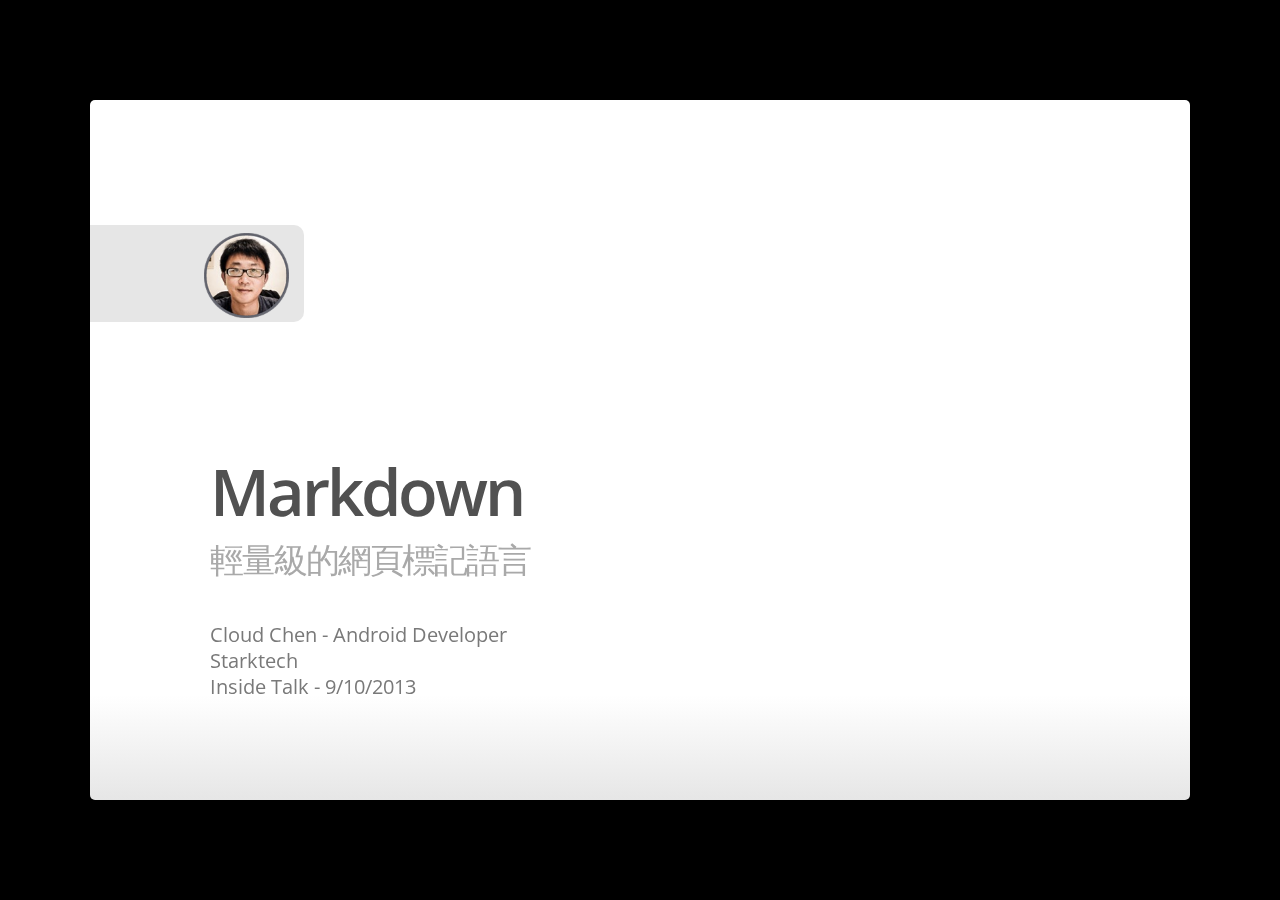
==== commit 12e5b199: "add markdown supportors slide" ====
--- a/template.html
+++ b/template.html
@@ -41,111 +41,253 @@
       <h2>什麼是 Markdown ?</h2>
     </hgroup>
     <article>
-      <ul>
-        <li>Markup Language (標記語言) 的一種</li>
-        <li>一種寫作的方法</li>
-        <li>純文字的 rich text word processor</li>
-        <li></li>
+      <ul class="build fade">
+        <li><a href="http://en.wikipedia.org/wiki/Markup_language">Markup Language</a> (標記語言) 的一種</li>
+        <li>A plain text formatting syntax</li>
+        <li>一個採用 Perl 撰寫的軟體工具，協助將純文字語法轉換成 HTML</li>
+        <li>旨在實現「易讀易寫」(easy-to-read, easy-to-write)</li>
+        <li>最需要強調的為其「<strong>可讀性</strong>」</li>
       </ul>
     </article>
   </slide>
 
   <slide>
     <hgroup>
-      <h2>Slide with Bullets that Build</h2>
-      <h3>Subtitle Placeholder</h3>
-    </hgroup>
-    <article>
-      <p>A list where items build:</p>
-      <ul class="build">
-        <li>Pressing 'h' highlights code snippets</li>
-        <li>Pressing 'p' toggles speaker notes (if they're on the current slide)</li>
-        <li>Pressing 'f' toggles fullscreen viewing</li>
-        <li>Pressing 'w' toggles widescreen</li>
-        <li>Pressing 'o' toggles overview mode</li>
-        <li>Pressing 'ESC' toggles off these goodies</li>
+      <h2>Why Markdown ?</h2>
+    </hgroup>
+    <article>
+      <ul class="build fade">
+        <li>Platform independent</li>
+        <li>Human readable and intuitive</li>
+        <li>Easy to learn</li>
+        <li>Plain text is durable</li>
+        <li><a href="https://www.quora.com/What-are-the-benefits-to-using-Markdown">More</a>...</li>
       </ul>
-      <p>Another list, but items fade as they build:</p>
-      <ul class="build fade">
-        <li>Hover over me!</li>
-        <li>Hover over me!</li>
-        <li>Hover over me!</li>
-      </ul>
-    </article>
-  </slide>
-
-  <slide>
-    <hgroup>
-      <h2>Slide with (Smaller Font)</h2>
+    </article>
+  </slide>
+
+  <slide class="fill nobackground" style="background-image: url(images/markdown_lovers.png)">
+    <hgroup>
+      <h2 class="white">Markdown Supported!</h2>
+    </hgroup>
+  </slide>
+
+  <slide>
+    <hgroup>
+      <h2>Readability Matters!!</h2>
+    </hgroup>
+    <article>
+      <img src="images/readability.png" class="reflect" alt="Readability" title="Readibility does matters!">
+    </article>
+  </slide>
+
+  <slide class="segue dark nobackground">
+    <aside class="gdbar"><img src="images/avatar_128.png"></aside>
+    <hgroup class="auto-fadein">
+      <h2>Markdown Syntax</h2>
+      <h3>Let's rock and roll</h3>
+    </hgroup>
+  </slide>
+
+  <slide>
+    <hgroup>
+      <h2>標題 Headers</h2>
+    </hgroup>
+    <article>
+      <p>Markdown 支援兩種標題的語法，<a href="http://en.wikipedia.org/wiki/Setext">Setext</a> 和 <a href="http://www.aaronsw.com/2002/atx/intro">atx</a> 形式</p> 
+      <pre data-lang="markdown">
+// Setext-style
+This is a h1 element
+====================
+
+This is a h2 element
+--------------------
+</pre>
+<pre data-lang="markdown">
+// atx-style
+#This is a h1
+##This is a h2
+###This is a h3
+</pre>
+    <p>What does headers <a href="http://codepen.io/cloudchen/pen/BpnDf">look</a> like?</p>
+    </article>
+  </slide>
+
+  <slide>
+    <hgroup>
+      <h2>段落 Paragraphs</h2>
+    </hgroup>
+    <article>
+      <p>Markdown 的段落就如同我們一般寫作分段一樣，段落與端落之間空一行即可</p> 
+      <pre data-lang="markdown">
+A Second Level Header
+---------------------
+
+Now is the time for all good men to come to
+the aid of their country. This is just a
+regular paragraph.
+
+The quick brown fox jumped over the lazy
+dog's back.
+</pre>
+    <p>若要實現段落內換行，也就是 HTML 中的 <code>&lt;br&gt;</code> 標籤，則必須在上一行的行尾加上兩個以上的空白</p>
+    <p>What does paragraphs <a href="http://codepen.io/cloudchen/pen/DphqI">look</a> like?</p>
+    </article>
+  </slide>
+
+  <slide>
+    <hgroup>
+      <h2>引言 Quotes</h2>
+    </hgroup>
+    <article>
+      <p>Markdown 支援巢狀 (nested) 的引言使用</p> 
+      <pre class="prettyprint" data-lang="markdown">
+<b>></b> Life is an open book exam. - Tina Seelig
+
+<b>></b> おれは "海賊王" になる男だ!!!! - モンキー・D・ルフィ
+<b>>></b> 人の夢は!!! 終わらねェ!!!! - 黒ひげ
+
+<b>></b> 建立自我、追求忘我 - 馬雲
+</pre>
+    <p>What does quotes <a href="http://codepen.io/cloudchen/pen/CAprv">look</a> like?</p>
+    </article>
+  </slide>
+
+  <slide>
+    <hgroup>
+      <h2>清單 Lists</h2>
     </hgroup>
     <article class="smaller">
-      <ul>
-        <li>All <a href="http://google.com">links</a> open in new tabs.</li>
-        <li>To change that this, add <code>target="_self"</code> to the link.</li>
-      </ul>
-    </article>
-  </slide>
-
-  <slide hidden>
-    Hidden slides are left out of the presentation.
-  </slide>
-
-  <slide>
-    <hgroup>
-      <h2>Code Slide (with Subtitle Placeholder)</h2>
-      <h3>Subtitle Placeholder</h3>
-    </hgroup>
-    <article>
-      <p>Press 'h' to highlight important sections of code (wrapped in <code>&lt;b&gt;</code>).</p>
-      <pre data-lang="markdown">
-Hello *Stark!*
-
-Welcome to **Starktech**!
-</pre>
-<pre class="prettyprint" data-lang="html">
-&lt;p&gt;Hello &lt;strong&gt;Stark!&lt;/strong&gt;&lt;/p&gt;
-&lt;p&gt;Welcome to &lt;i&gt;Starktech!&lt;/i&gt;&lt;/p&gt;
-</pre>
-    <p>
-      <ul>
-        <li>Hello Stark!</li>
-        <li>Welcome to <i>Starktech!</i></li>
-      </ul>
-    </p>
-    </article>
-  </slide>
-
-  <slide>
-    <hgroup>
-      <h2>Code Slide (Smaller Font)</h2>
+      <p>有序清單，所使用數字並不影響輸出結果</p>
+      <pre data-lang="markdown">
+1. 刷牙洗臉
+2. 喝一杯 500cc 的白開水
+3. 享受美好的早餐
+6. Suit up!
+5. What's up!
+</pre>
+    <p>無序清單，使用<code>星號</code>、<code>加號</code>、<code>減號</code></p>
+          <pre data-lang="markdown">
+* 刷牙洗臉
+* 喝一杯500c.c.白開水
+
+- Android
+- iOS
+- Unity
+- Web
+
++ 詠春 - 葉問
++ 截拳道 - 李小龍
+</pre>
+    <p>What does lists <a href="http://codepen.io/cloudchen/pen/cbhxm">look</a> like?</p>
+    </article>
+  </slide>
+
+  <slide>
+    <hgroup>
+      <h2>強調 Emphasise</h2>
+    </hgroup>
+    <article>
+      <p>使用星號 (<code>*</code>) 與底線 (<code>_</code>)</p> 
+      <pre class="prettyprint" data-lang="markdown">
+Jimmy: 所以中午要吃什麼？
+William: <b>_愛煩司_</b>  //標準不選字類型！
+Eddie: 那是<b>*明天*</b>的事。
+Arc: 有<b>**-**</b>是長音
+William: <b>__KIKI__</b>說他想吃<b>**波士頓派**</b>
+</pre>
+    <p>What does emphasise <a href="http://codepen.io/cloudchen/pen/rcoFK">look</a> like?</p>
+    </article>
+  </slide>
+
+  <slide>
+    <hgroup>
+      <h2>分隔線 Horizontal Rules</h2>
+    </hgroup>
+    <article>
+      <p>使用<code>三個以上</code>的星號 (<code>*</code>) 與減號 (<code>-</code>)</p> 
+      <pre data-lang="markdown">
+* * *
+
+***
+
+*****
+
+- - -
+
+------------------
+</pre>
+    <p>What does horizontal rules <a href="http://codepen.io/cloudchen/pen/Izfyd">look</a> like?</p>
+    </article>
+  </slide>
+
+  <slide>
+    <hgroup>
+      <h2>程式碼區塊 Code</h2>
     </hgroup>
     <article class="smaller">
-      <pre class="prettyprint" data-lang="javascript">
-// Say hello world until the user starts questioning
-// the meaningfulness of their existence.
-function helloWorld(world) {
-  for (var i = 42; --i &gt;= 0;) {
-    alert('Hello ' + String(world));
-  }
-}
-</pre>
-<pre class="prettyprint" data-lang="css">
-&lt;style&gt;
-  p { color: pink }
-  b { color: blue }
-&lt;/style&gt;
-</pre>
-<pre class="prettyprint" data-lang="html">
-&lt;!DOCTYPE html>
-&lt;html>
-&lt;head>
-  &lt;title>My Awesome Page&lt;/title>
-&lt;/head>
-&lt;body>
-  &lt;p&gt;Hello world&lt;/p&gt;
-&lt;body>
-&lt;/html>
-</pre>
+      <pre class="prettyprint" data-lang="markdown">
+<b>```</b>
+// Set screen name on the tracker to be sent with all hits.
+tracker.set(Fields.SCREEN_NAME, "Home Screen");
+
+// Send a screen view for "Home Screen"
+tracker.send(MapBuilder
+    .createAppView()
+    .build()
+);
+
+// This event will also be sent with &cd=Home%20Screen.
+tracker.send(MapBuilder
+    .createEvent("UX", "touch", "menuButton", null)
+    .build()
+);
+
+// Clear the screen name field when we're done.
+tracker.set(Fields.SCREEN_NAME, null);
+<b>```</b>
+</pre>
+    <p>What does code <a href="http://markable.in/file/2499b448-2f72-11e3-93a0-984be164924a/">look</a> like?</p>
+    </article>
+  </slide>
+
+  <slide>
+    <hgroup>
+      <h2>程式碼 Inline Code</h2>
+    </hgroup>
+    <article>
+      <p>使用反引號 (<code>`</code>) 包起來</p> 
+      <pre class="prettyprint" data-lang="markdown">
+- <b>`</b>cmd<b>`</b> + <b>`</b>T<b>`</b>: 開啟新分頁
+- <b>`</b>cmd<b>`</b> + <b>`</b>W<b>`</b>: 關閉當前分頁
+
+良好的網址對於SEO非常重要，一般在 Rails 裡面使用<b>`</b>[:id]<b>`</b>的方法，我們可以
+使用 friendly_id 這套 Gem 來幫助我們，你可以把像是 <b>`</b>http://example.com/products/123<b>`</b>
+變成<b>`</b>http://example.com/products/好素肚不買嗎?user=jack&qty=69<b>`</b>這樣的網址
+</pre>
+    <p>What does inline code <a href="http://markable.in/file/6511bce6-2f72-11e3-b2d9-984be164924a/">look</a> like?</p>
+    </article>
+  </slide>
+
+  <slide>
+    <hgroup>
+      <h2>連結 Links</h2>
+    </hgroup>
+    <article>
+      <p>Markdown 支援兩種連結語法：<code>行內</code> 和 <code>參考</code></p> 
+      <pre data-lang="markdown">
+這是一個行內形式連結的語法[範例](http://cloudchen.com/)
+Markdown 對於[站內連結](/images/barchart.png)也有一套！
+
+這是一些參考形式連的語法範例：
+知名搜引擎如：[Goolge][]、[Yahoo!][y]、[Bing][] 都相繼採用了 RWD 來設計網頁
+
+[Google]: http://www.google.com "Google"
+[y]: http://yahoo.com      (Yahoo Search)
+[Bing]:   http://www.bing.com   'Microsoft Search'
+//參照形式的連結可以放置在文件中的任何位置
+</pre>
+    <p>What does links <a href="http://codepen.io/cloudchen/pen/iLwKs">look</a> like?</p>
     </article>
   </slide>
 
@@ -153,49 +295,27 @@
     <aside class="note">
       <section>
         <ul>
-          <li>Point I wanted to make #1</li>
-          <li>Point I wanted to make #2</li>
-          <li>Point I wanted to make #3</li>
+          <li>目前圖片的語法尚不支援指定圖片大小，請改用&lt;img&gt;</li>
           <li>Example <a href="#">link</a> in notes.</li>
         </ul>
         <p><b>Remember to say this tag line!</b></p>
       </section>
     </aside>
     <hgroup>
-      <h2>Slide with Speaker Notes</h2>
-    </hgroup>
-    <article>
-      <p>Press 'p' to toggle speaker notes.</p>
-    </article>
-  </slide>
-
-  <slide>
-    <aside class="note">
-      <section>
-        <ul>
-          <li>See this amazing link: <a href="http://www.google.com">link</a>.</li>
-        </ul>
-        <p><b>Remember to say this tag line!</b></p>
-      </section>
-    </aside>
-    <hgroup>
-      <h2>Presenter Mode</h2>
-    </hgroup>
-    <article>
-      <p>Add <code><a href="?presentme=true" target="_self">?presentme=true</a></code> to the URL to enabled presenter mode.
-      This setting is sticky, meaning refreshing the page will persist presenter
-      mode.</p>
-      <p>Hit <code><a href="?presentme=false" target="_self">?presentme=false</a></code> to disable presenter mode.</p>
-    </article>
-  </slide>
-
-  <slide>
-    <hgroup>
-      <h2>Slide with Image</h2>
-    </hgroup>
-    <article>
-      <img src="images/chart.png" class="reflect" alt="Description" title="Description">
-      <footer class="source">source: place source info here</footer>
+      <h2>圖片 Images</h2>
+    </hgroup>
+    <article>
+    <p>圖片的語法也有：<code>行內</code> 和 <code>參考</code> 兩種，類似連結的語法，不過在前面多加了<code>驚嘆號(!)</code></p>  
+      <pre data-lang="markdown">
+Jimmy：最近我會收到一個包裹
+
+![A Package](http://goo.gl/wF37AH "傳說中的包裹")
+
+![alt text here][img]
+
+[img]: http://goo.gl/yb8Qjw "包裹！"
+</pre>
+    <p>What does images <a href="http://codepen.io/cloudchen/pen/mJEyu">look</a> like?</p>
     </article>
   </slide>
 
@@ -206,90 +326,6 @@
     <article class="flexbox vcenter">
       <img src="images/barchart.png" alt="Description" title="Description">
       <footer class="source">source: place source info here</footer>
-    </article>
-  </slide>
-
-  <slide>
-    <hgroup>
-      <h2>Table Option A</h2>
-      <h3>Subtitle Placeholder</h3>
-    </hgroup>
-    <article>
-      <table>
-        <tr>
-          <th>格式</th><th>常見用途</th>
-        </tr>
-        <tr>
-          <td>XML (eXtensible Markup Language)</td><td class="highlight">展現格式、五六七八、五花八門</td>
-        </tr>
-        <tr>
-          <td>HTML (HyperText Markup Language)</td><td>網頁</td>
-        </tr>
-        <tr>
-          <td>Textile</td><td>Wikipedia</td>
-        </tr>
-        <tr>
-          <td>Row 4</td><td>placeholder</td>
-        </tr>
-        <tr>
-          <td>Row 5</td><td>placeholder</td>
-        </tr>
-      </table>
-    </article>
-  </slide>
-
-  <slide>
-    <hgroup>
-      <h2>Table Option A (Smaller Text)</h2>
-      <h3>Subtitle Placeholder</h3>
-    </hgroup>
-    <article class="smaller">
-      <table>
-        <tr>
-          <th></th><th>Column 1</th><th>Column 2</th><th>Column 3</th><th>Column 4</th>
-        </tr>
-        <tr>
-          <td>Row 1</td><td>placeholder</td><td class="highlight">placeholder</td><td>placeholder</td><td>placeholder</td>
-        </tr>
-        <tr>
-          <td>Row 2</td><td>placeholder</td><td>placeholder</td><td>placeholder</td><td>placeholder</td>
-        </tr>
-        <tr>
-          <td>Row 3</td><td>placeholder</td><td>placeholder</td><td>placeholder</td><td>placeholder</td>
-        </tr>
-        <tr>
-          <td>Row 4</td><td>placeholder</td><td>placeholder</td><td>placeholder</td><td>placeholder</td>
-        </tr>
-        <tr>
-          <td>Row 5</td><td>placeholder</td><td>placeholder</td><td>placeholder</td><td>placeholder</td>
-        </tr>
-      </table>
-    </article>
-  </slide>
-
-  <slide>
-    <hgroup>
-      <h2>Table Option B</h2>
-      <h3>Subtitle Placeholder</h3>
-    </hgroup>
-    <article>
-      <table class="rows">
-        <tr>
-          <th>Header 1</th><td>placeholder</td><td class="highlight">placeholder</td><td>placeholder</td>
-        </tr>
-        <tr>
-          <th>Header 2</th><td>placeholder</td><td>placeholder</td><td>placeholder</td>
-        </tr>
-        <tr>
-          <th>Header 3</th><td>placeholder</td><td>placeholder</td><td>placeholder</td>
-        </tr>
-        <tr>
-          <th>Header 4</th><td>placeholder</td><td>placeholder</td><td>placeholder</td>
-        </tr>
-        <tr>
-          <th>Header 5</th><td>placeholder</td><td>placeholder</td><td>placeholder</td>
-        </tr>
-      </table>
     </article>
   </slide>
 
@@ -326,46 +362,42 @@
     </article>
   </slide>
 
+  <slide class="segue dark quote nobackground">
+    <aside class="gdbar right bottom"><img src="images/avatar_tina_seelig_128.png"></aside>
+    <article class="flexbox vleft auto-fadein">
+      <q>
+        Never miss an opportunity to be fabulous.
+      </q>
+      <div class="author">
+        Tina Seelig<br>
+        Professor of the Practice, Stanford
+      </div>
+    </article>
+  </slide>
+
   <slide class="segue dark nobackground">
     <aside class="gdbar"><img src="images/avatar_128.png"></aside>
     <hgroup class="auto-fadein">
-      <h2>Learning Resource</h2>
-      <h3>Subtitle Placeholder</h3>
-    </hgroup>
-  </slide>
-
-  <slide class="fill nobackground" style="background-image: url(images/sky.jpg)">
-    <hgroup>
-      <h2 class="white">Full Image (with Optional Header)</h2>
-    </hgroup>
-    <footer class="source white">www.flickr.com/photos/25797459@N06/5438799763/</footer>
-  </slide>
-
-  <slide class="segue dark quote nobackground">
-    <aside class="gdbar right bottom"><img src="images/google_developers_icon_128.png"></aside>
-    <article class="flexbox vleft auto-fadein">
-      <q>
-        This is an example of quote text.
-      </q>
-      <div class="author">
-        Name<br>
-        Company
-      </div>
-    </article>
-  </slide>
-
-  <slide>
-    <hgroup>
-      <h2>Slide with Iframe</h2>
-    </hgroup>
-    <article>
-      <iframe data-src="http://www.google.com/doodle4google/resources/history.html"></iframe>
-    </article>
-  </slide>
-
-  <slide>
-    <article>
-      <iframe data-src="http://www.google.com/doodle4google/resources/history.html"></iframe>
+      <h2>Tools</h2>
+      <h3>工欲善其事，必先利其器，Get your hands dirty!</h3>
+    </hgroup>
+  </slide>
+
+  <slide>
+    <article>
+      <iframe data-src="http://markdown-here.com/"></iframe>
+    </article>
+  </slide>
+
+  <slide>
+    <article>
+      <iframe data-src="http://markable.in"></iframe>
+    </article>
+  </slide>
+
+  <slide>
+    <article>
+      <iframe data-src="http://mouapp.com"></iframe>
     </article>
   </slide>
 
@@ -378,12 +410,6 @@
     <p class="auto-fadein" data-config-contact>
       <!-- populated from slide_config.json -->
     </p>
-  </slide>
-
-  <slide class="logoslide dark nobackground">
-    <article class="flexbox vcenter">
-      <span><img src="images/google_developers_logo_white.png"></span>
-    </article>
   </slide>
 
   <slide class="backdrop"></slide>
@@ -407,4 +433,4 @@
   <script>CFInstall.check({mode: 'overlay'});</script>
 <![endif]-->
 </body>
-</html>
+</html>